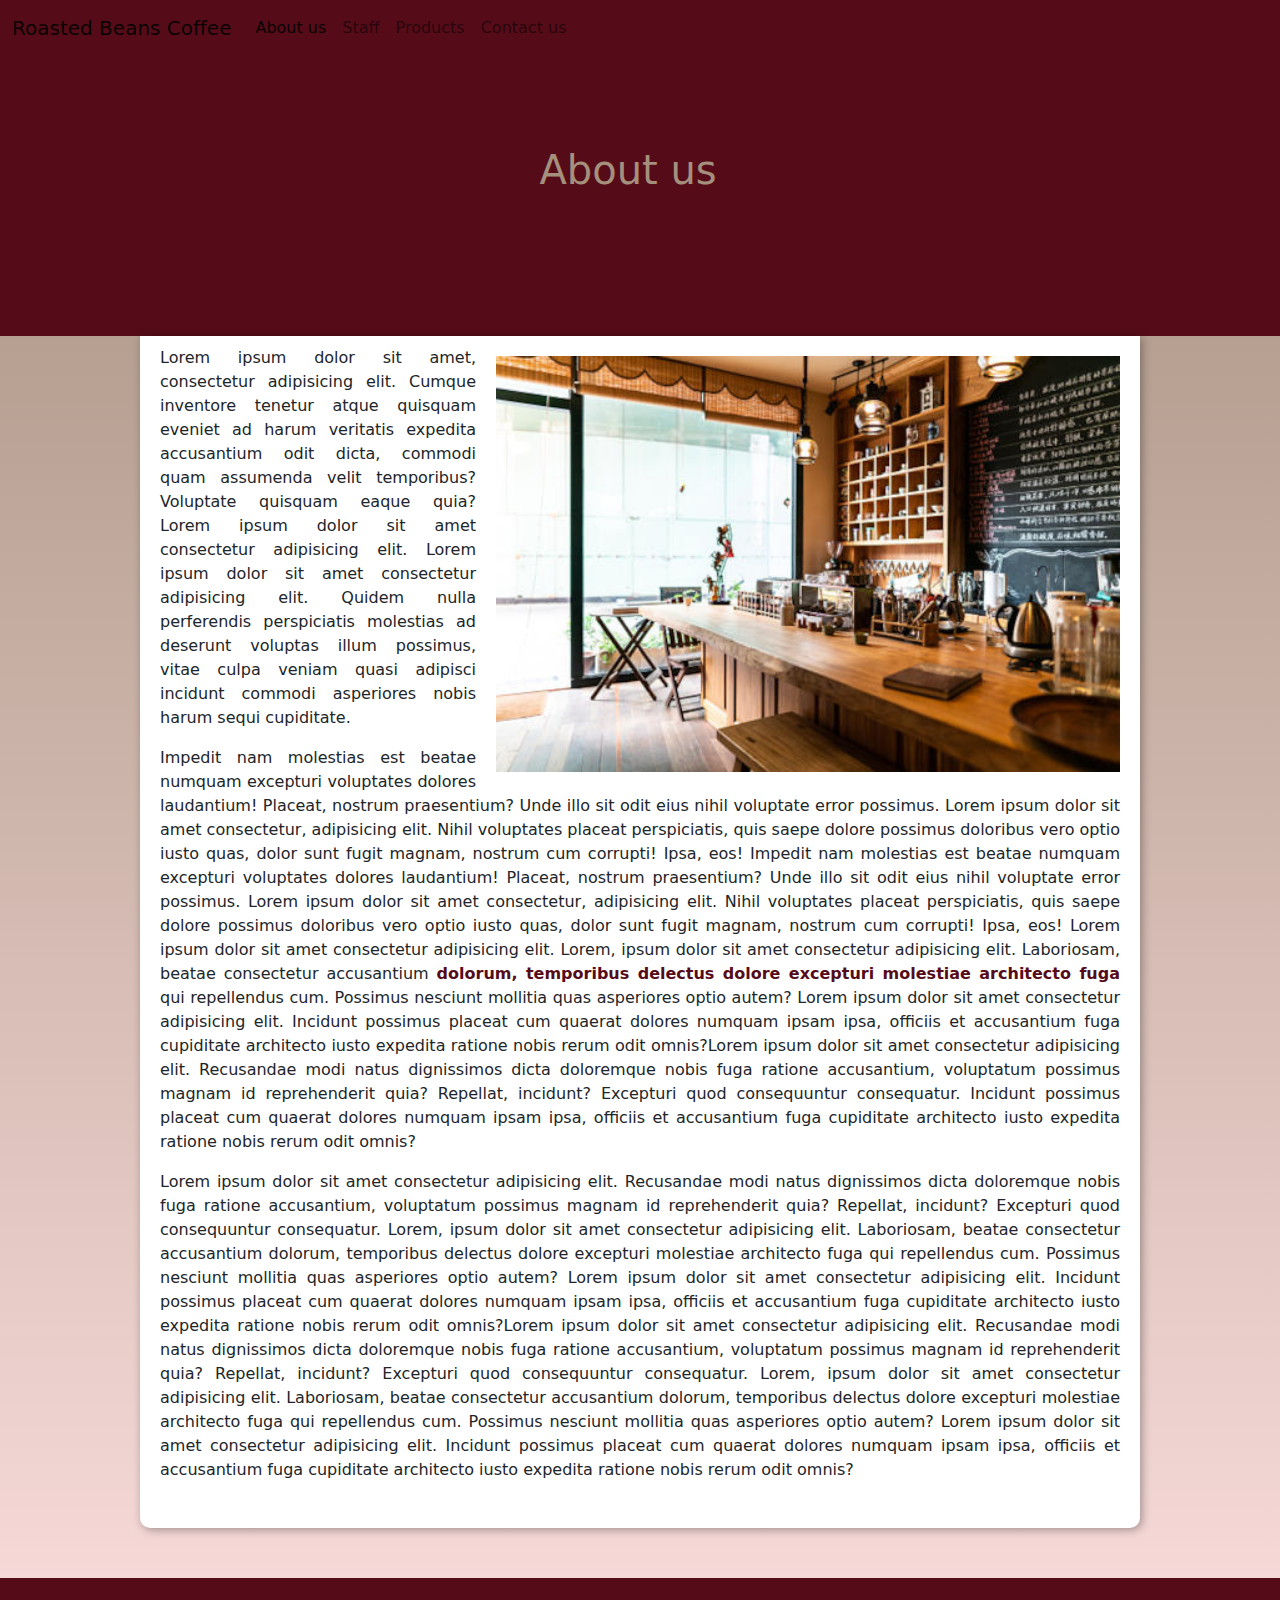
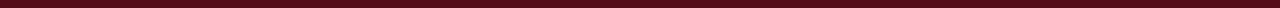
==== aboutus.html @ 16e4f16a "update 25/07" ====
<!DOCTYPE html>
<html lang="en">
<head>
    <meta charset="UTF-8">
    <meta http-equiv="X-UA-Compatible" content="IE=edge">
    <meta name="viewport" content="width=device-width, initial-scale=1.0">

    <link rel="stylesheet" href="style.css">
    <link rel="stylesheet" href="bootstrap-5.2.0-beta1-dist/css/bootstrap.css">

    <title>Document</title>
</head>
<body>
    <header>
        <div><nav class="navbar navbar-expand-sm navbar">
            <div class="container-fluid" id="navColor">
              <a class="navbar-brand" href="index.html">Roasted Beans Coffee</a>
              <button class="navbar-toggler" type="button" data-bs-toggle="collapse" data-bs-target="#navbarNavDropdown" aria-controls="navbarNavDropdown" aria-expanded="false" aria-label="Toggle navigation">
                <span class="navbar-toggler-icon"></span>
              </button>
              <div class="collapse navbar-collapse" id="navbarNavDropdown">
                <ul class="navbar-nav">
                  <li class="nav-item">
                    <a class="nav-link active" aria-current="page" href="aboutus.html">About us</a>
                  </li>
                  <li class="nav-item">
                    <a class="nav-link" href="staff.html">Staff</a>
                  </li>
                  <li class="nav-item">
                    <a class="nav-link" href="product.html">Products</a>
                  </li>
                  <li class="nav-item dropdown">
                    <a class="nav-link" href="product.html">Contact us</a>
                  </li>
                </ul>
              </div>
            </div>
          </nav></div>
          <div class="row col-sm-12 titulo"><h1>About us</h1></div>
    </header>
    <main>
        <img src="imagens/inside-coffee-shop-500.jpg" alt="Image from inside the coffee shop">
        <p>Lorem ipsum dolor sit amet, consectetur adipisicing elit. Cumque inventore tenetur atque quisquam eveniet ad harum veritatis expedita accusantium odit dicta, commodi quam assumenda velit temporibus? Voluptate quisquam eaque quia? Lorem ipsum dolor sit amet consectetur adipisicing elit. Lorem ipsum dolor sit amet consectetur adipisicing elit. Quidem nulla perferendis perspiciatis molestias ad deserunt voluptas illum possimus, vitae culpa veniam quasi adipisci incidunt commodi asperiores nobis harum sequi cupiditate.</p>
        <p>Impedit nam molestias est beatae numquam excepturi voluptates dolores laudantium! Placeat, nostrum praesentium? Unde illo sit odit eius nihil voluptate error possimus. Lorem ipsum dolor sit amet consectetur, adipisicing elit. Nihil voluptates placeat perspiciatis, quis saepe dolore possimus doloribus vero optio iusto quas, dolor sunt fugit magnam, nostrum cum corrupti! Ipsa, eos! Impedit nam molestias est beatae numquam excepturi voluptates dolores laudantium! Placeat, nostrum praesentium? Unde illo sit odit eius nihil voluptate error possimus. Lorem ipsum dolor sit amet consectetur, adipisicing elit. Nihil voluptates placeat perspiciatis, quis saepe dolore possimus doloribus vero optio iusto quas, dolor sunt fugit magnam, nostrum cum corrupti! Ipsa, eos! Lorem ipsum dolor sit amet consectetur adipisicing elit. Lorem, ipsum dolor sit amet consectetur adipisicing elit. Laboriosam, beatae consectetur accusantium <strong>dolorum, temporibus delectus dolore excepturi molestiae architecto fuga</strong> qui repellendus cum. Possimus nesciunt mollitia quas asperiores optio autem? Lorem ipsum dolor sit amet consectetur adipisicing elit. Incidunt possimus placeat cum quaerat dolores numquam ipsam ipsa, officiis et accusantium fuga cupiditate architecto iusto expedita ratione nobis rerum odit omnis?Lorem ipsum dolor sit amet consectetur adipisicing elit. Recusandae modi natus dignissimos dicta doloremque nobis fuga ratione accusantium, voluptatum possimus magnam id reprehenderit quia? Repellat, incidunt? Excepturi quod consequuntur consequatur. Incidunt possimus placeat cum quaerat dolores numquam ipsam ipsa, officiis et accusantium fuga cupiditate architecto iusto expedita ratione nobis rerum odit omnis?</p>
        <p>Lorem ipsum dolor sit amet consectetur adipisicing elit. Recusandae modi natus dignissimos dicta doloremque nobis fuga ratione accusantium, voluptatum possimus magnam id reprehenderit quia? Repellat, incidunt? Excepturi quod consequuntur consequatur. Lorem, ipsum dolor sit amet consectetur adipisicing elit. Laboriosam, beatae consectetur accusantium dolorum, temporibus delectus dolore excepturi molestiae architecto fuga qui repellendus cum. Possimus nesciunt mollitia quas asperiores optio autem? Lorem ipsum dolor sit amet consectetur adipisicing elit. Incidunt possimus placeat cum quaerat dolores numquam ipsam ipsa, officiis et accusantium fuga cupiditate architecto iusto expedita ratione nobis rerum odit omnis?Lorem ipsum dolor sit amet consectetur adipisicing elit. Recusandae modi natus dignissimos dicta doloremque nobis fuga ratione accusantium, voluptatum possimus magnam id reprehenderit quia? Repellat, incidunt? Excepturi quod consequuntur consequatur. Lorem, ipsum dolor sit amet consectetur adipisicing elit. Laboriosam, beatae consectetur accusantium dolorum, temporibus delectus dolore excepturi molestiae architecto fuga qui repellendus cum. Possimus nesciunt mollitia quas asperiores optio autem? Lorem ipsum dolor sit amet consectetur adipisicing elit. Incidunt possimus placeat cum quaerat dolores numquam ipsam ipsa, officiis et accusantium fuga cupiditate architecto iusto expedita ratione nobis rerum odit omnis?</p>
    </main>
    <footer>
        <p></p>
    </footer>

    <script src="bootstrap-5.2.0-beta1-dist/js/bootstrap.bundle.min.js"></script>
</body>
</html>
---- style.css ----
@charset "utf-8";

@font-face {
    font-family: demo;
    src: url(fonts/CoffeesDemoRegular.ttf);

}

@font-face {
    font-family: sunday;
    src: url(fonts/Sunday\ Coffee\ Font\ -\ Free\ Trial.otf) format(opentype), url(fonts/Sunday\ Coffee\ Font\ -\ Free\ Trial.ttf) format(truetype);

}
        
@font-face {
    font-family: latte;
    src: url(fonts/Coffee\ Latte.ttf);

}

:root {

    /* Colour Palette: */
    --color0: #f7dad9;
    --color1: #a5907e;
    --color2: #786452;
    --color3: #443730;
    --color4: #550c18;
    --shadow: #00000056;

    /* Fonts */
    --font0: Verdana, Geneva, Tahoma, sans-serif;   /* serif font */
    --font1: 'sunday';                              /* sans-serif font */
    --font2: 'demo';                                /* cursive title */
    --font3: 'latte';                               /* simple title */

}

* {
    padding: 0px;
    margin: 0px;

}

body {
    width: 100%;
    height: 100%;
    background-image: linear-gradient(to bottom, var(--color1), var(--color0));
    background-size: 100%;

}

header {
    background-color: var(--color4);
    color: var(--color1);

}

main {
    background-color: white;
    box-shadow: 2px 2px 10px var(--shadow);
    text-align: justify;
    max-width: 1000px;
    margin: 0px auto 50px auto;
    border-radius: 0px 0px 10px 10px;
    padding: 10px 20px 30px 20px;

}

footer {
    width: 100%;
    height: 30px;
    background-color: var(--color4);
    color: var(--color1);

}

@media only screen and (max-width: 800px) {
    img {
        width: 100%;

    }
    
  }

img {
    min-width: 65%;
    margin: 10px 0px 10px 20px;
    float: right;

}

strong {
    color: var(--color4);

}

.titulo {
    width: 100%;
    height: 280px;
    padding-top: 90px;
    text-align: center;

}

#navColor {
    background-color: var(--color4);
    color: var(--color1);

}

.formatMap {
    margin: 0px;
    padding: 0px;
    width: 100%;
    height: 600px;

}
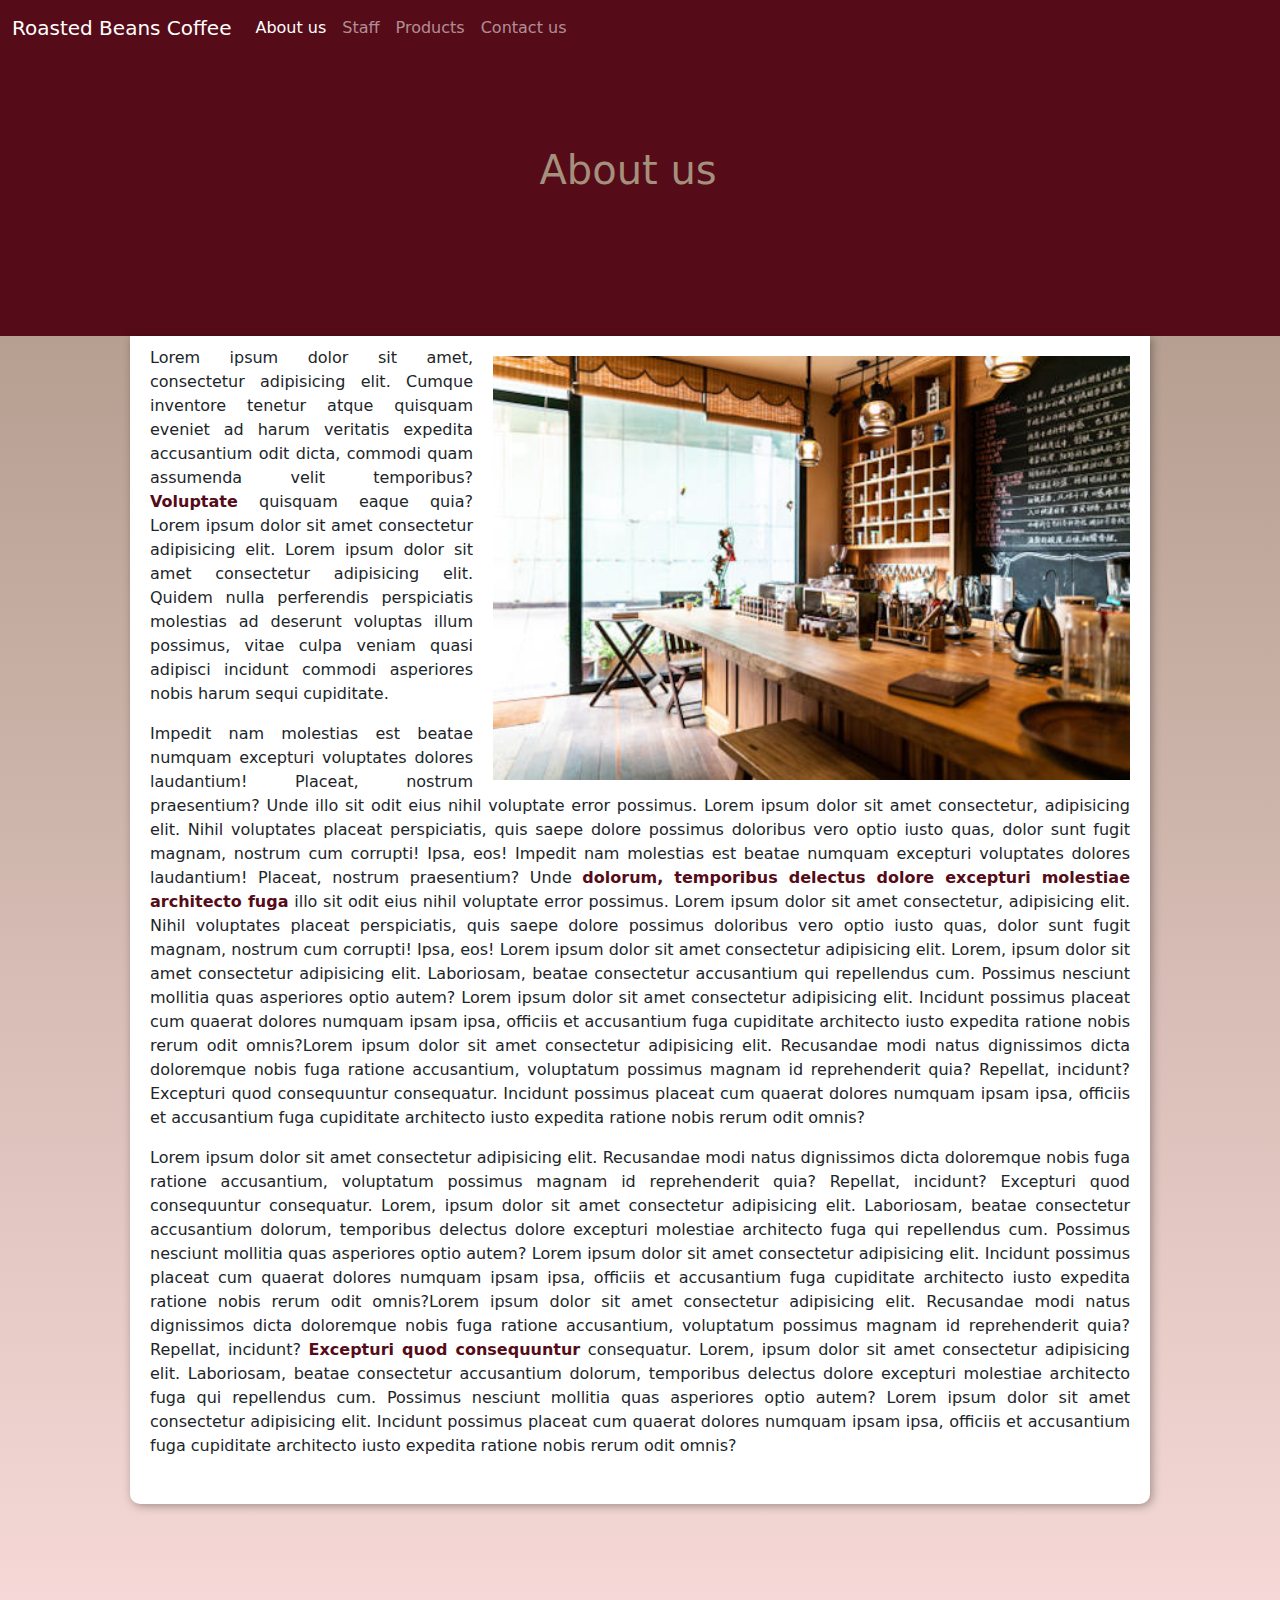
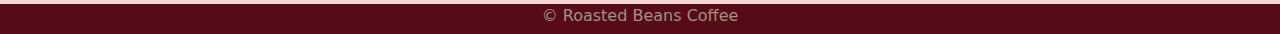
==== commit 9c54476f: "homepage" ====
--- a/aboutus.html
+++ b/aboutus.html
@@ -12,7 +12,7 @@
 </head>
 <body>
     <header>
-        <div><nav class="navbar navbar-expand-sm navbar">
+        <div><nav class="navbar navbar-expand-sm navbar-dark">
             <div class="container-fluid" id="navColor">
               <a class="navbar-brand" href="index.html">Roasted Beans Coffee</a>
               <button class="navbar-toggler" type="button" data-bs-toggle="collapse" data-bs-target="#navbarNavDropdown" aria-controls="navbarNavDropdown" aria-expanded="false" aria-label="Toggle navigation">
@@ -39,13 +39,13 @@
           <div class="row col-sm-12 titulo"><h1>About us</h1></div>
     </header>
     <main>
-        <img src="imagens/inside-coffee-shop-500.jpg" alt="Image from inside the coffee shop">
-        <p>Lorem ipsum dolor sit amet, consectetur adipisicing elit. Cumque inventore tenetur atque quisquam eveniet ad harum veritatis expedita accusantium odit dicta, commodi quam assumenda velit temporibus? Voluptate quisquam eaque quia? Lorem ipsum dolor sit amet consectetur adipisicing elit. Lorem ipsum dolor sit amet consectetur adipisicing elit. Quidem nulla perferendis perspiciatis molestias ad deserunt voluptas illum possimus, vitae culpa veniam quasi adipisci incidunt commodi asperiores nobis harum sequi cupiditate.</p>
-        <p>Impedit nam molestias est beatae numquam excepturi voluptates dolores laudantium! Placeat, nostrum praesentium? Unde illo sit odit eius nihil voluptate error possimus. Lorem ipsum dolor sit amet consectetur, adipisicing elit. Nihil voluptates placeat perspiciatis, quis saepe dolore possimus doloribus vero optio iusto quas, dolor sunt fugit magnam, nostrum cum corrupti! Ipsa, eos! Impedit nam molestias est beatae numquam excepturi voluptates dolores laudantium! Placeat, nostrum praesentium? Unde illo sit odit eius nihil voluptate error possimus. Lorem ipsum dolor sit amet consectetur, adipisicing elit. Nihil voluptates placeat perspiciatis, quis saepe dolore possimus doloribus vero optio iusto quas, dolor sunt fugit magnam, nostrum cum corrupti! Ipsa, eos! Lorem ipsum dolor sit amet consectetur adipisicing elit. Lorem, ipsum dolor sit amet consectetur adipisicing elit. Laboriosam, beatae consectetur accusantium <strong>dolorum, temporibus delectus dolore excepturi molestiae architecto fuga</strong> qui repellendus cum. Possimus nesciunt mollitia quas asperiores optio autem? Lorem ipsum dolor sit amet consectetur adipisicing elit. Incidunt possimus placeat cum quaerat dolores numquam ipsam ipsa, officiis et accusantium fuga cupiditate architecto iusto expedita ratione nobis rerum odit omnis?Lorem ipsum dolor sit amet consectetur adipisicing elit. Recusandae modi natus dignissimos dicta doloremque nobis fuga ratione accusantium, voluptatum possimus magnam id reprehenderit quia? Repellat, incidunt? Excepturi quod consequuntur consequatur. Incidunt possimus placeat cum quaerat dolores numquam ipsam ipsa, officiis et accusantium fuga cupiditate architecto iusto expedita ratione nobis rerum odit omnis?</p>
-        <p>Lorem ipsum dolor sit amet consectetur adipisicing elit. Recusandae modi natus dignissimos dicta doloremque nobis fuga ratione accusantium, voluptatum possimus magnam id reprehenderit quia? Repellat, incidunt? Excepturi quod consequuntur consequatur. Lorem, ipsum dolor sit amet consectetur adipisicing elit. Laboriosam, beatae consectetur accusantium dolorum, temporibus delectus dolore excepturi molestiae architecto fuga qui repellendus cum. Possimus nesciunt mollitia quas asperiores optio autem? Lorem ipsum dolor sit amet consectetur adipisicing elit. Incidunt possimus placeat cum quaerat dolores numquam ipsam ipsa, officiis et accusantium fuga cupiditate architecto iusto expedita ratione nobis rerum odit omnis?Lorem ipsum dolor sit amet consectetur adipisicing elit. Recusandae modi natus dignissimos dicta doloremque nobis fuga ratione accusantium, voluptatum possimus magnam id reprehenderit quia? Repellat, incidunt? Excepturi quod consequuntur consequatur. Lorem, ipsum dolor sit amet consectetur adipisicing elit. Laboriosam, beatae consectetur accusantium dolorum, temporibus delectus dolore excepturi molestiae architecto fuga qui repellendus cum. Possimus nesciunt mollitia quas asperiores optio autem? Lorem ipsum dolor sit amet consectetur adipisicing elit. Incidunt possimus placeat cum quaerat dolores numquam ipsam ipsa, officiis et accusantium fuga cupiditate architecto iusto expedita ratione nobis rerum odit omnis?</p>
+        <img class="imgAboutUs" src="imagens/inside-coffee-shop-500.jpg" alt="Image from inside the coffee shop">
+        <p>Lorem ipsum dolor sit amet, consectetur adipisicing elit. Cumque inventore tenetur atque quisquam eveniet ad harum veritatis expedita accusantium odit dicta, commodi quam assumenda velit temporibus? <strong>Voluptate</strong> quisquam eaque quia? Lorem ipsum dolor sit amet consectetur adipisicing elit. Lorem ipsum dolor sit amet consectetur adipisicing elit. Quidem nulla perferendis perspiciatis molestias ad deserunt voluptas illum possimus, vitae culpa veniam quasi adipisci incidunt commodi asperiores nobis harum sequi cupiditate.</p>
+        <p>Impedit nam molestias est beatae numquam excepturi voluptates dolores laudantium! Placeat, nostrum praesentium? Unde illo sit odit eius nihil voluptate error possimus. Lorem ipsum dolor sit amet consectetur, adipisicing elit. Nihil voluptates placeat perspiciatis, quis saepe dolore possimus doloribus vero optio iusto quas, dolor sunt fugit magnam, nostrum cum corrupti! Ipsa, eos! Impedit nam molestias est beatae numquam excepturi voluptates dolores laudantium! Placeat, nostrum praesentium? Unde <strong>dolorum, temporibus delectus dolore excepturi molestiae architecto fuga</strong> illo sit odit eius nihil voluptate error possimus. Lorem ipsum dolor sit amet consectetur, adipisicing elit. Nihil voluptates placeat perspiciatis, quis saepe dolore possimus doloribus vero optio iusto quas, dolor sunt fugit magnam, nostrum cum corrupti! Ipsa, eos! Lorem ipsum dolor sit amet consectetur adipisicing elit. Lorem, ipsum dolor sit amet consectetur adipisicing elit. Laboriosam, beatae consectetur accusantium qui repellendus cum. Possimus nesciunt mollitia quas asperiores optio autem? Lorem ipsum dolor sit amet consectetur adipisicing elit. Incidunt possimus placeat cum quaerat dolores numquam ipsam ipsa, officiis et accusantium fuga cupiditate architecto iusto expedita ratione nobis rerum odit omnis?Lorem ipsum dolor sit amet consectetur adipisicing elit. Recusandae modi natus dignissimos dicta doloremque nobis fuga ratione accusantium, voluptatum possimus magnam id reprehenderit quia? Repellat, incidunt? Excepturi quod consequuntur consequatur. Incidunt possimus placeat cum quaerat dolores numquam ipsam ipsa, officiis et accusantium fuga cupiditate architecto iusto expedita ratione nobis rerum odit omnis?</p>
+        <p>Lorem ipsum dolor sit amet consectetur adipisicing elit. Recusandae modi natus dignissimos dicta doloremque nobis fuga ratione accusantium, voluptatum possimus magnam id reprehenderit quia? Repellat, incidunt? Excepturi quod consequuntur consequatur. Lorem, ipsum dolor sit amet consectetur adipisicing elit. Laboriosam, beatae consectetur accusantium dolorum, temporibus delectus dolore excepturi molestiae architecto fuga qui repellendus cum. Possimus nesciunt mollitia quas asperiores optio autem? Lorem ipsum dolor sit amet consectetur adipisicing elit. Incidunt possimus placeat cum quaerat dolores numquam ipsam ipsa, officiis et accusantium fuga cupiditate architecto iusto expedita ratione nobis rerum odit omnis?Lorem ipsum dolor sit amet consectetur adipisicing elit. Recusandae modi natus dignissimos dicta doloremque nobis fuga ratione accusantium, voluptatum possimus magnam id reprehenderit quia? Repellat, incidunt? <strong>Excepturi quod consequuntur</strong> consequatur. Lorem, ipsum dolor sit amet consectetur adipisicing elit. Laboriosam, beatae consectetur accusantium dolorum, temporibus delectus dolore excepturi molestiae architecto fuga qui repellendus cum. Possimus nesciunt mollitia quas asperiores optio autem? Lorem ipsum dolor sit amet consectetur adipisicing elit. Incidunt possimus placeat cum quaerat dolores numquam ipsam ipsa, officiis et accusantium fuga cupiditate architecto iusto expedita ratione nobis rerum odit omnis?</p>
     </main>
     <footer>
-        <p></p>
+      <p>&copy; <a href="index.html" class="formatLink">Roasted Beans Coffee</a></p>
     </footer>
 
     <script src="bootstrap-5.2.0-beta1-dist/js/bootstrap.bundle.min.js"></script>
--- a/style.css
+++ b/style.css
@@ -18,6 +18,7 @@
 
 }
 
+/*General*/
 :root {
 
     /* Colour Palette: */
@@ -42,6 +43,31 @@
 
 }
 
+.formatLink {
+    text-decoration: none;
+    color: var(--color1);
+
+}
+
+.formatLink:hover {
+    color: var(--color1);
+    text-decoration: underline;
+}
+
+.titulo {
+    width: 100%;
+    height: 280px;
+    padding-top: 90px;
+    text-align: center;
+
+}
+
+#navColor {
+    background-color: var(--color4);
+    color: var(--color1);
+
+}
+
 body {
     width: 100%;
     height: 100%;
@@ -52,6 +78,11 @@
 
 header {
     background-color: var(--color4);
+    color: var(--color1);
+
+}
+
+nav {
     color: var(--color1);
 
 }
@@ -60,10 +91,11 @@
     background-color: white;
     box-shadow: 2px 2px 10px var(--shadow);
     text-align: justify;
-    max-width: 1000px;
-    margin: 0px auto 50px auto;
+    max-width: 1020px;
+    margin: 0px auto 100px auto;
     border-radius: 0px 0px 10px 10px;
     padding: 10px 20px 30px 20px;
+    clear: both;
 
 }
 
@@ -72,47 +104,112 @@
     height: 30px;
     background-color: var(--color4);
     color: var(--color1);
+    text-align: center;
+
+}
+
+strong {
+    color: var(--color4);
 
 }
 
 @media only screen and (max-width: 800px) {
-    img {
-        width: 100%;
-
-    }
-    
+    img {width: 100%;}   
   }
 
-img {
+/*Home page*/
+.imgTitle {
+    background: var(--color4) url(imagens/coffee-beans-heart-1200.jpg) no-repeat center center;
+    background-size: cover;
+    height: 875px;
+
+}
+
+.newsPanel{
+    margin: 50px auto 60px auto;
+    width: 80%;
+    background-color: #a5907e2d;
+    border: 2px solid var(--color4);
+    text-align: center;
+    padding-bottom: 40px;
+
+}
+
+#newsTitle {
+    padding: 10px 30px;
+    text-align: left;
+    color: var(--color4);
+
+}
+
+.square{
+    margin: 2% 1%;
+    width: 300px;
+    height: 300px;
+    padding: 10px;
+    background-color: white;
+    border: 2px solid var(--color4);
+    display: inline-block;
+
+}
+
+.newsTitle {
+    color: var(--color4);
+    background-color: #a5907e46;
+    box-shadow: 1px 1px 5px var(--shadow);
+
+}
+
+.newsText {
+    text-align: justify;
+
+}
+
+.formatMapPanel {
+    margin: 30px 0px;
+    padding: 0px;
+    width: 600px;
+    height: 600px;
+    border: 1px solid black;
+    display: inline-block;
+
+}
+
+.mapText {
+    width: 360px;
+    text-align: justify;
+    display: inline-block;
+
+}
+
+iframe {
+    width: 100%;
+    height: 100%;
+
+}
+
+@media only screen and (max-width: 1021px) {
+    .formatMapPanel {width: 100%;}
+    .mapText {width: 100%;}
+}
+
+@media only screen and (min-width: 1020px) {
+    .mapText {padding-left: 10px;}
+}
+
+@media only screen and (max-width: 600px) {
+    .formatMapPanel {height: 400px;} 
+}
+
+@media only screen and (max-height: 850px) {
+    .imgTitle {height: 100%;}
+}
+
+/*About us page*/
+.imgAboutUs {
     min-width: 65%;
     margin: 10px 0px 10px 20px;
     float: right;
 
 }
 
-strong {
-    color: var(--color4);
-
-}
-
-.titulo {
-    width: 100%;
-    height: 280px;
-    padding-top: 90px;
-    text-align: center;
-
-}
-
-#navColor {
-    background-color: var(--color4);
-    color: var(--color1);
-
-}
-
-.formatMap {
-    margin: 0px;
-    padding: 0px;
-    width: 100%;
-    height: 600px;
-
-}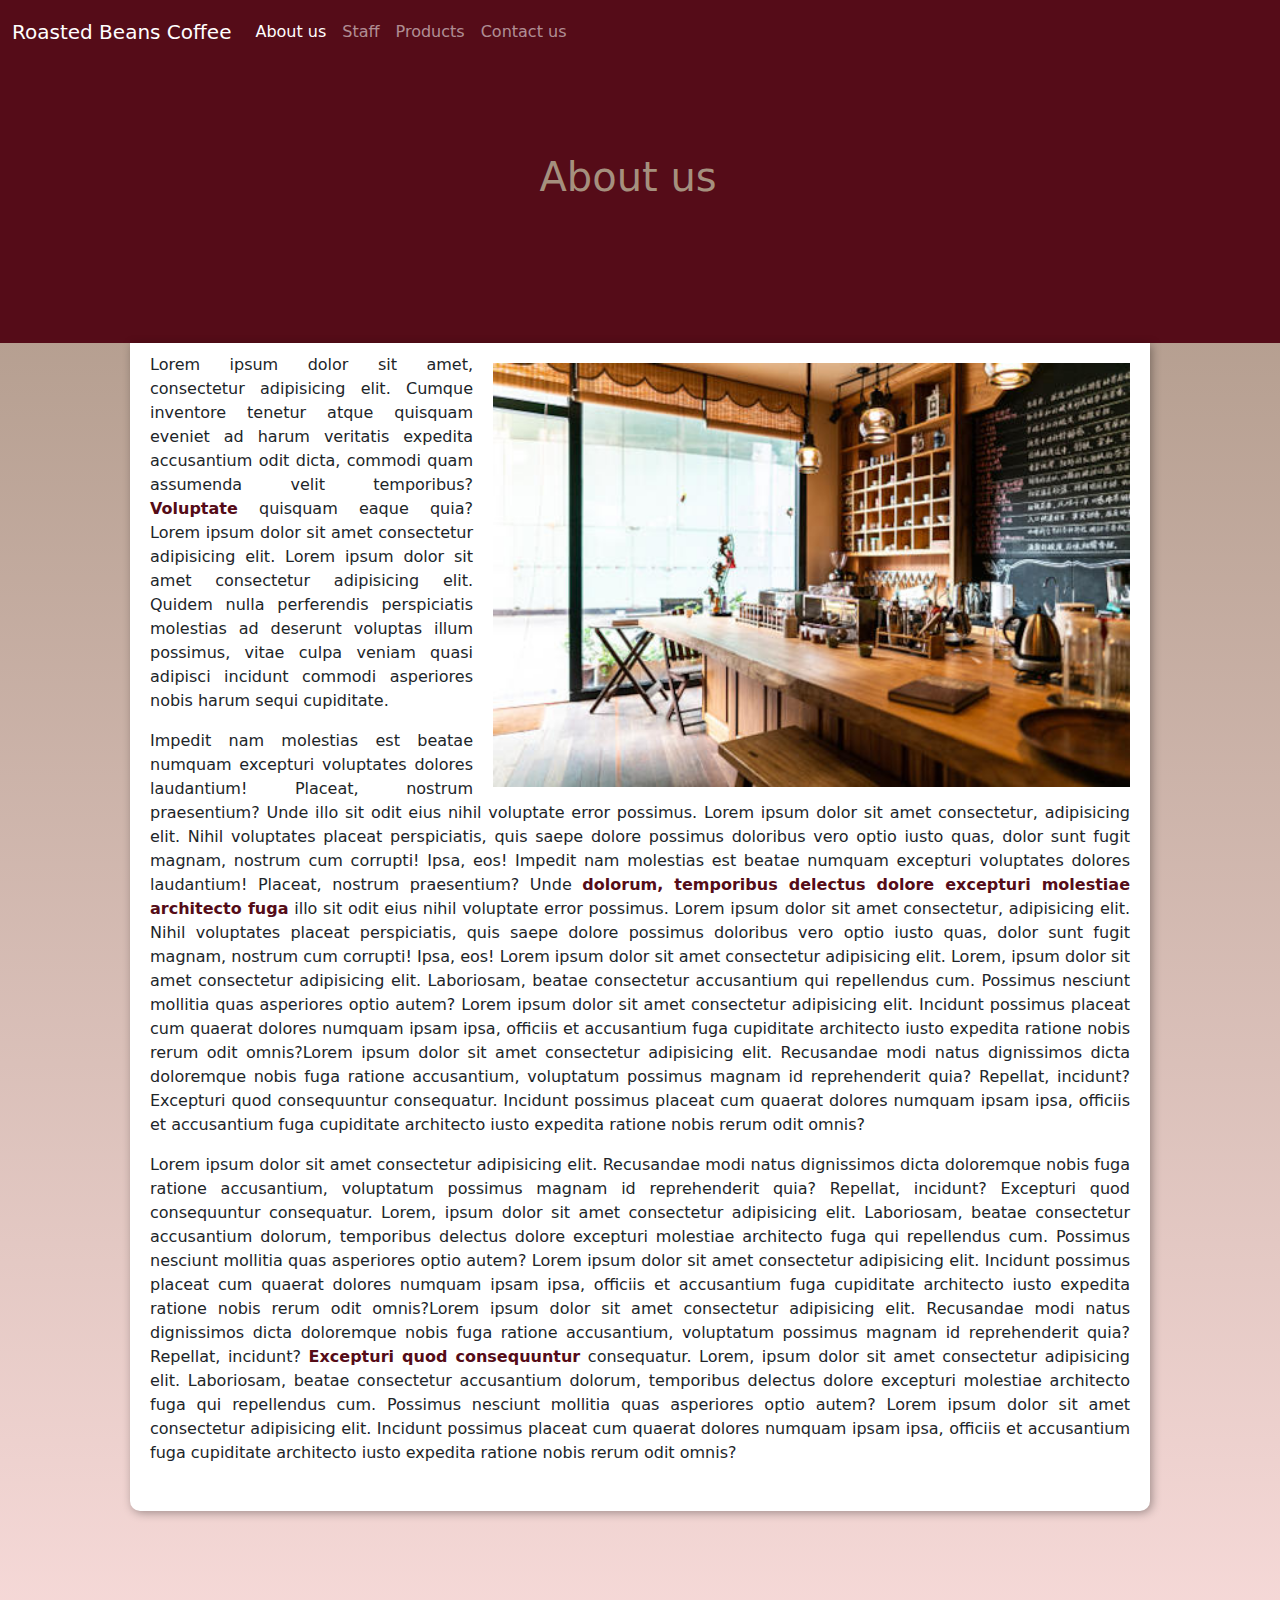
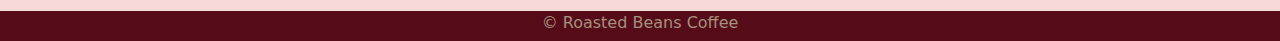
==== commit 669933e8: "home page image and nav" ====
--- a/aboutus.html
+++ b/aboutus.html
@@ -30,13 +30,13 @@
                     <a class="nav-link" href="product.html">Products</a>
                   </li>
                   <li class="nav-item dropdown">
-                    <a class="nav-link" href="product.html">Contact us</a>
+                    <a class="nav-link" href="contactus.html">Contact us</a>
                   </li>
                 </ul>
               </div>
             </div>
           </nav></div>
-          <div class="row col-sm-12 titulo"><h1>About us</h1></div>
+          <div class="row col-sm-12 title"><h1>About us</h1></div>
     </header>
     <main>
         <img class="imgAboutUs" src="imagens/inside-coffee-shop-500.jpg" alt="Image from inside the coffee shop">
--- a/style.css
+++ b/style.css
@@ -54,7 +54,7 @@
     text-decoration: underline;
 }
 
-.titulo {
+.title {
     width: 100%;
     height: 280px;
     padding-top: 90px;
@@ -84,6 +84,7 @@
 
 nav {
     color: var(--color1);
+    height: 7vh;
 
 }
 
@@ -119,9 +120,18 @@
 
 /*Home page*/
 .imgTitle {
-    background: var(--color4) url(imagens/coffee-beans-heart-1200.jpg) no-repeat center center;
+    background: var(--color4) url(imagens/coffee-hands.jpg) no-repeat center center;
     background-size: cover;
-    height: 875px;
+    height: 93vh;
+
+}
+
+.mainTitle {
+    font-size: 3.5rem;
+    position: relative;
+    top: 90%;
+    padding-left: 15px;
+    color: var(--color2);
 
 }
 
@@ -199,10 +209,14 @@
 
 @media only screen and (max-width: 600px) {
     .formatMapPanel {height: 400px;} 
-}
-
-@media only screen and (max-height: 850px) {
-    .imgTitle {height: 100%;}
+    .mainTitle {text-align: center; 
+                font-size: 3rem;
+                padding: 0px;}
+}
+
+@media only screen and (max-height: 700px) {
+    nav {height: auto;}
+    .imgTitle {height: 91vh;}
 }
 
 /*About us page*/
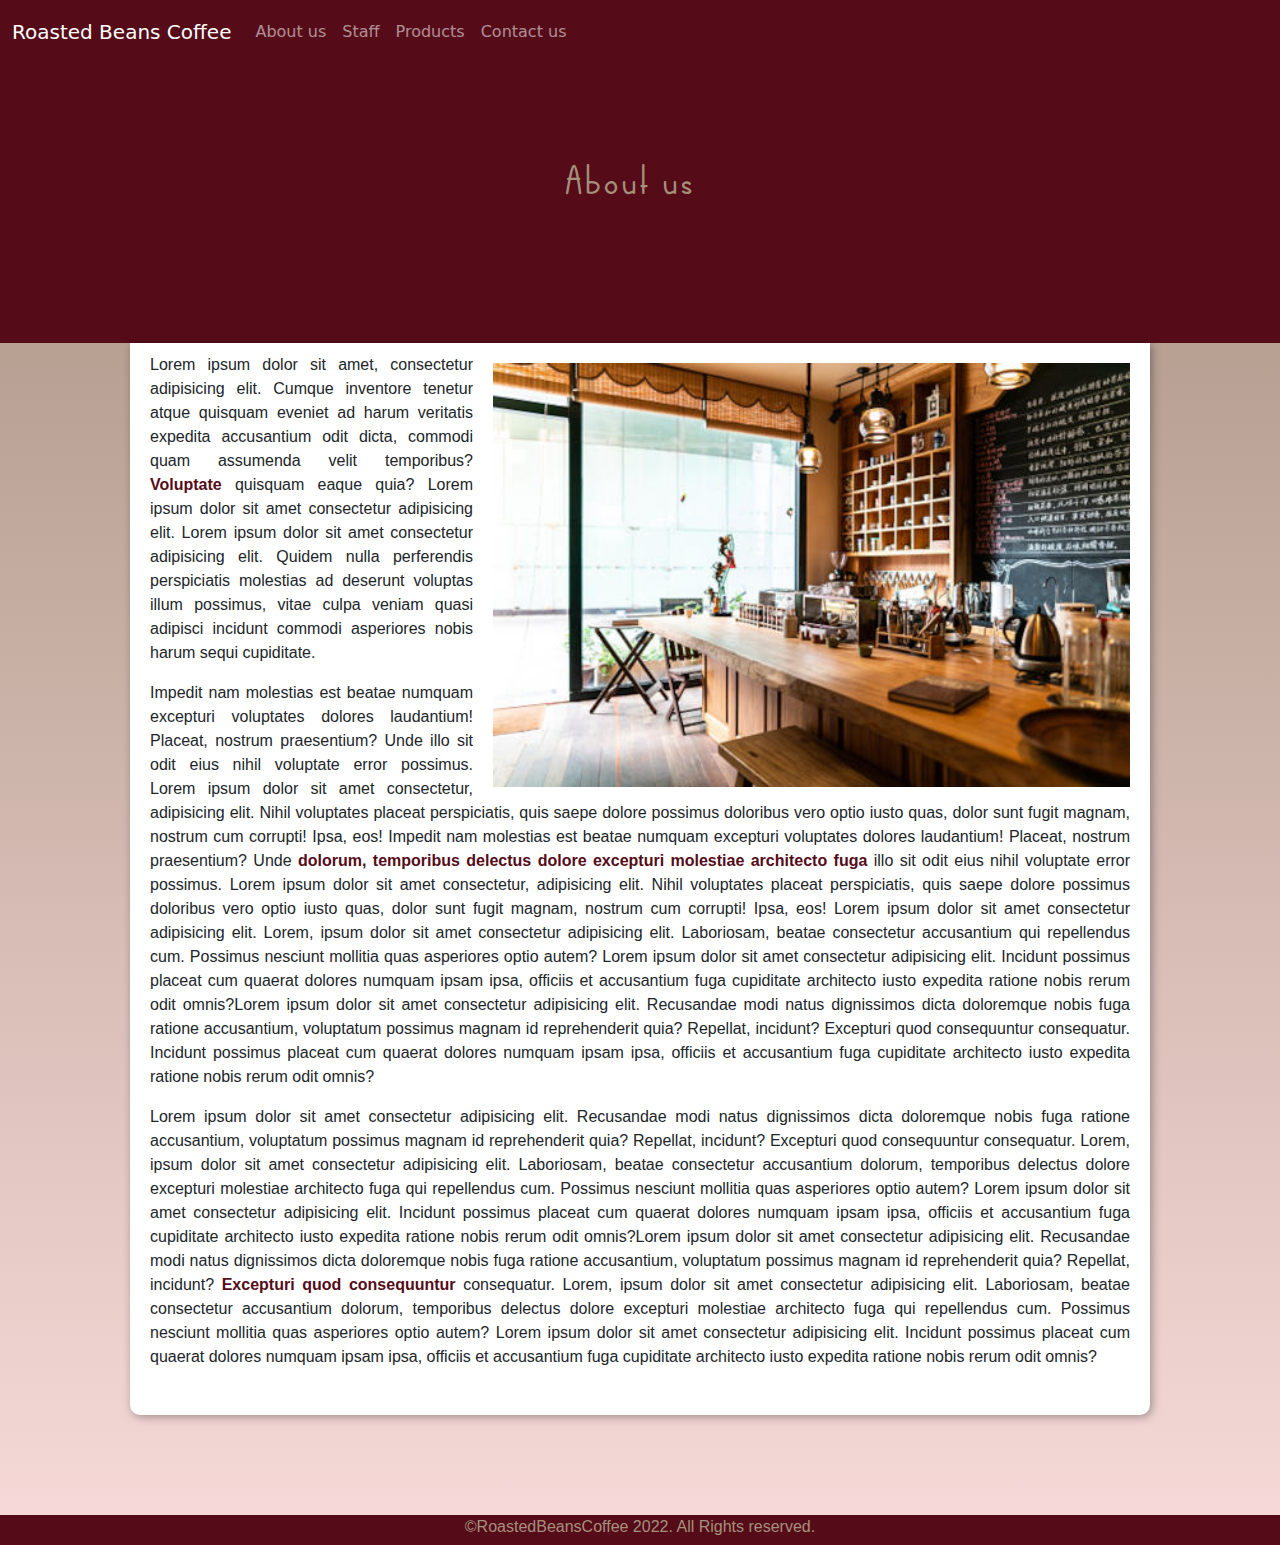
==== commit 4566268d: "finish so far 01/08" ====
--- a/aboutus.html
+++ b/aboutus.html
@@ -8,7 +8,7 @@
     <link rel="stylesheet" href="style.css">
     <link rel="stylesheet" href="bootstrap-5.2.0-beta1-dist/css/bootstrap.css">
 
-    <title>Document</title>
+    <title>About us - Roasted Beans Coffee</title>
 </head>
 <body>
     <header>
@@ -21,7 +21,7 @@
               <div class="collapse navbar-collapse" id="navbarNavDropdown">
                 <ul class="navbar-nav">
                   <li class="nav-item">
-                    <a class="nav-link active" aria-current="page" href="aboutus.html">About us</a>
+                    <a class="nav-link" href="aboutus.html">About us</a>
                   </li>
                   <li class="nav-item">
                     <a class="nav-link" href="staff.html">Staff</a>
@@ -29,7 +29,7 @@
                   <li class="nav-item">
                     <a class="nav-link" href="product.html">Products</a>
                   </li>
-                  <li class="nav-item dropdown">
+                  <li class="nav-item">
                     <a class="nav-link" href="contactus.html">Contact us</a>
                   </li>
                 </ul>
@@ -38,14 +38,16 @@
           </nav></div>
           <div class="row col-sm-12 title"><h1>About us</h1></div>
     </header>
+
     <main>
-        <img class="imgAboutUs" src="imagens/inside-coffee-shop-500.jpg" alt="Image from inside the coffee shop">
+        <img class="imgAboutUs img" src="imagens/inside-coffee-shop-500.jpg" alt="Image from inside the coffee shop">
         <p>Lorem ipsum dolor sit amet, consectetur adipisicing elit. Cumque inventore tenetur atque quisquam eveniet ad harum veritatis expedita accusantium odit dicta, commodi quam assumenda velit temporibus? <strong>Voluptate</strong> quisquam eaque quia? Lorem ipsum dolor sit amet consectetur adipisicing elit. Lorem ipsum dolor sit amet consectetur adipisicing elit. Quidem nulla perferendis perspiciatis molestias ad deserunt voluptas illum possimus, vitae culpa veniam quasi adipisci incidunt commodi asperiores nobis harum sequi cupiditate.</p>
         <p>Impedit nam molestias est beatae numquam excepturi voluptates dolores laudantium! Placeat, nostrum praesentium? Unde illo sit odit eius nihil voluptate error possimus. Lorem ipsum dolor sit amet consectetur, adipisicing elit. Nihil voluptates placeat perspiciatis, quis saepe dolore possimus doloribus vero optio iusto quas, dolor sunt fugit magnam, nostrum cum corrupti! Ipsa, eos! Impedit nam molestias est beatae numquam excepturi voluptates dolores laudantium! Placeat, nostrum praesentium? Unde <strong>dolorum, temporibus delectus dolore excepturi molestiae architecto fuga</strong> illo sit odit eius nihil voluptate error possimus. Lorem ipsum dolor sit amet consectetur, adipisicing elit. Nihil voluptates placeat perspiciatis, quis saepe dolore possimus doloribus vero optio iusto quas, dolor sunt fugit magnam, nostrum cum corrupti! Ipsa, eos! Lorem ipsum dolor sit amet consectetur adipisicing elit. Lorem, ipsum dolor sit amet consectetur adipisicing elit. Laboriosam, beatae consectetur accusantium qui repellendus cum. Possimus nesciunt mollitia quas asperiores optio autem? Lorem ipsum dolor sit amet consectetur adipisicing elit. Incidunt possimus placeat cum quaerat dolores numquam ipsam ipsa, officiis et accusantium fuga cupiditate architecto iusto expedita ratione nobis rerum odit omnis?Lorem ipsum dolor sit amet consectetur adipisicing elit. Recusandae modi natus dignissimos dicta doloremque nobis fuga ratione accusantium, voluptatum possimus magnam id reprehenderit quia? Repellat, incidunt? Excepturi quod consequuntur consequatur. Incidunt possimus placeat cum quaerat dolores numquam ipsam ipsa, officiis et accusantium fuga cupiditate architecto iusto expedita ratione nobis rerum odit omnis?</p>
         <p>Lorem ipsum dolor sit amet consectetur adipisicing elit. Recusandae modi natus dignissimos dicta doloremque nobis fuga ratione accusantium, voluptatum possimus magnam id reprehenderit quia? Repellat, incidunt? Excepturi quod consequuntur consequatur. Lorem, ipsum dolor sit amet consectetur adipisicing elit. Laboriosam, beatae consectetur accusantium dolorum, temporibus delectus dolore excepturi molestiae architecto fuga qui repellendus cum. Possimus nesciunt mollitia quas asperiores optio autem? Lorem ipsum dolor sit amet consectetur adipisicing elit. Incidunt possimus placeat cum quaerat dolores numquam ipsam ipsa, officiis et accusantium fuga cupiditate architecto iusto expedita ratione nobis rerum odit omnis?Lorem ipsum dolor sit amet consectetur adipisicing elit. Recusandae modi natus dignissimos dicta doloremque nobis fuga ratione accusantium, voluptatum possimus magnam id reprehenderit quia? Repellat, incidunt? <strong>Excepturi quod consequuntur</strong> consequatur. Lorem, ipsum dolor sit amet consectetur adipisicing elit. Laboriosam, beatae consectetur accusantium dolorum, temporibus delectus dolore excepturi molestiae architecto fuga qui repellendus cum. Possimus nesciunt mollitia quas asperiores optio autem? Lorem ipsum dolor sit amet consectetur adipisicing elit. Incidunt possimus placeat cum quaerat dolores numquam ipsam ipsa, officiis et accusantium fuga cupiditate architecto iusto expedita ratione nobis rerum odit omnis?</p>
     </main>
-    <footer>
-      <p>&copy; <a href="index.html" class="formatLink">Roasted Beans Coffee</a></p>
+
+    <footer class="footerContact">
+      <p>&copy;<a href="index.html" class="formatLink">RoastedBeansCoffee 2022. All Rights reserved.</a></p>
     </footer>
 
     <script src="bootstrap-5.2.0-beta1-dist/js/bootstrap.bundle.min.js"></script>
--- a/style.css
+++ b/style.css
@@ -52,13 +52,25 @@
 .formatLink:hover {
     color: var(--color1);
     text-decoration: underline;
+
 }
 
 .title {
     width: 100%;
     height: 280px;
-    padding-top: 90px;
+    padding-top: 100px;
     text-align: center;
+    font-family: var(--font3);
+
+}
+
+.block {
+    display: block;
+
+}
+
+.clear {
+    clear: both;
 
 }
 
@@ -114,24 +126,24 @@
 
 }
 
-@media only screen and (max-width: 800px) {
-    img {width: 100%;}   
-  }
+p {
+    font-family: var(--font0);
+}
 
 /*Home page*/
 .imgTitle {
     background: var(--color4) url(imagens/coffee-hands.jpg) no-repeat center center;
     background-size: cover;
-    height: 93vh;
+    height: 100vh;
 
 }
 
 .mainTitle {
-    font-size: 3.5rem;
     position: relative;
-    top: 90%;
+    top: 85vh;
     padding-left: 15px;
     color: var(--color2);
+    font-family: var(--font2);
 
 }
 
@@ -149,6 +161,7 @@
     padding: 10px 30px;
     text-align: left;
     color: var(--color4);
+    font-family: var(--font1);
 
 }
 
@@ -167,12 +180,26 @@
     color: var(--color4);
     background-color: #a5907e46;
     box-shadow: 1px 1px 5px var(--shadow);
+    font-family: var(--font1);
 
 }
 
 .newsText {
     text-align: justify;
-
+    font-family: var(--font1);
+    line-height: 1.8em;
+    padding: 5px 5px 10px 5px;
+    text-indent: 20px;
+
+}
+
+.titleBg {
+    width: 100%;
+    margin: 10px 0px;
+    padding: 5px;
+    background-image: linear-gradient(to right, #a5907e6c, white);
+    color: var(--color4);
+    font-family: var(--font0);
 }
 
 .formatMapPanel {
@@ -187,6 +214,7 @@
 
 .mapText {
     width: 360px;
+    padding-left: 10px;
     text-align: justify;
     display: inline-block;
 
@@ -196,27 +224,6 @@
     width: 100%;
     height: 100%;
 
-}
-
-@media only screen and (max-width: 1021px) {
-    .formatMapPanel {width: 100%;}
-    .mapText {width: 100%;}
-}
-
-@media only screen and (min-width: 1020px) {
-    .mapText {padding-left: 10px;}
-}
-
-@media only screen and (max-width: 600px) {
-    .formatMapPanel {height: 400px;} 
-    .mainTitle {text-align: center; 
-                font-size: 3rem;
-                padding: 0px;}
-}
-
-@media only screen and (max-height: 700px) {
-    nav {height: auto;}
-    .imgTitle {height: 91vh;}
 }
 
 /*About us page*/
@@ -227,3 +234,314 @@
 
 }
 
+/*Contact us*/
+.titleLight {
+    padding-left: 10px;
+    margin-bottom: 5vh;
+    color: var(--color1);
+    font-family: var(--font0);
+
+}
+
+.formatIcon {
+    height: 10%;
+    width: 9%;
+    float: left;
+    text-align: center;
+    margin:0% 1%;
+
+}
+
+.formatEmail {
+    height: 10%;
+    width: 40%;
+    margin: 20px 0px 0px 100px;
+    display: inline-block;
+    text-align: center;
+
+}
+
+.formatContact {
+    display: block;
+    width: 100%;
+    height: 100%;
+    margin: auto;
+    text-align: center;
+    
+}
+
+.contactPanel {
+    display: block;
+    margin: auto;
+}
+
+.link {
+    font-weight: bold;
+    text-decoration: none;
+    color: var(--color4);
+
+}
+
+.linkEmail {
+    border: 2px solid var(--color4);
+    border-radius: 10px;
+    font-weight: normal;
+    font-family: var(--font0);
+    text-decoration: none;
+    color: var(--color4);
+    padding: 5px;
+
+}
+
+.link:hover {
+    color: var(--color4);
+    text-decoration: underline;
+}
+
+.linkEmail:hover {
+    color: white;
+    background-color: var(--color4);
+}
+
+label, .button {
+    margin-top: 20px;
+    
+}
+
+.formatComment {
+    height: 25vh;
+
+}
+
+section.contact {
+    margin: 20px 0px 40px 0px;
+}
+
+/*Procuts page*/
+.productPanel {
+    display: inline-block;
+    padding: 20px 0px;
+    margin: 30px 0px;
+}
+
+.formatImgProduct {
+    width: 100%;
+    height: 100%;
+
+}
+
+.imgProduct {
+    width: 39%;
+    height: 260px;
+    margin-right: 15px;
+    float: left;
+
+}
+
+.textProduct {
+    width: 59%;
+    height: 260px;
+    text-align: justify;
+    padding: 10px;
+    float: left;
+    
+}
+
+@media only screen and (min-width: 1020px) {
+    .mainTitle {font-size: 4em;}
+}
+
+@media only screen and (max-width: 1021px) {
+    .formatMapPanel {
+        width: 100%;
+        display: block;
+        margin: auto;
+    }
+    .mapText {
+        width: 100%;
+        padding: 30px 0px 0px 0px;
+    }
+}
+
+@media only screen and (max-width: 850px) {
+    .formatIcon {
+        min-width: 80px; 
+        width: 23%;
+    }
+    .blockIcon {
+        width: 90%; 
+        margin: auto;
+    }
+    .formatEmail {
+        width: 90%; 
+        padding: 5px; 
+        display: block; 
+        margin: 30px auto 0px auto;
+    }
+    .formatImgProduct {
+        width: 100%;
+        height: 100%;
+    }
+    .imgProduct {
+        width: 70%;
+        height: auto;
+        margin: 15px auto;
+        float: none;
+        display: block;
+    }
+    .textProduct {
+        width: 90%;
+        height: auto;
+        text-align: justify;
+        padding: 10px;
+        float: none;
+        display: block;
+        margin: auto;
+    }
+    .textProduct > h2 {
+        text-align: center;
+        margin-bottom: 20px;
+    }
+}
+
+@media only screen and (max-width: 800px) {
+    .img, p {width: 100%;}     
+    .imgAboutUs {
+        min-width: none;
+        width: 100%;
+    }
+}
+
+@media only screen and (max-width: 600px) {
+    .inline-block {
+        display: inline-block;
+    }
+    .formatMapPanel {
+        height: 400px;
+    } 
+    .mainTitle {
+        text-align: center; 
+        font-size: 2.8em;
+        padding: 0px;
+    }
+    nav {
+        height: auto;
+    }
+    .noPadding{
+        padding: 0px;
+    }
+    .square{
+        width: 300px;
+    }
+    .newsTitle{
+        width: 90%;              
+        margin: auto;
+    }
+    .newsText{
+        width: 100%;
+        margin: 0px;
+        text-align: justify;
+        margin-top: 2px;
+    }
+    .newsPanel{
+        margin: 0px;
+        width: 100%;
+    }
+    .formatMapPanel{
+        width: 100%;
+        height: 400px;
+    }
+    .mapText{
+        width: 90%;
+        padding-left: 0px;
+        display: block;
+        margin: auto;
+    }
+    .sectionmap{
+        padding: 10px;
+    }
+    .mainTitle{
+        font-size: xx-large;
+    }
+    .imgProduct {
+        width: 90%;
+    }    
+}
+
+@media only screen and (max-height: 700px) {
+    .imgTitle {height: 91vh;}
+    nav {height: auto;}
+}
+
+@media only screen and (max-width: 450px) {
+    .Padding10 {
+        padding-top: 10px;
+    }
+    .square {
+        width: 280px;
+    }
+    .newsTitle {
+        width: 90%;
+        margin: auto;
+    }
+    .newsText {
+        width: 100%;
+        margin: 0px;
+        text-align: justify;
+        margin-top: 2px;
+        line-height: 1.5em;
+        padding-top: 10px;
+    }
+    .newsPanel {
+        margin: 0px;
+        width: 100%;
+    }
+    .formatMapPanel {
+        width: 100%;
+        height: 400px;
+    }
+    .mapText {
+        width: 90%;
+        padding-left: 0px;
+        display: block;
+        margin: auto;
+    }
+    .sectionmap {
+        padding: 10px;
+    }
+    .mainTitle {
+        font-size: xx-large;
+        
+    }
+    .imgProduct {
+        width: 100%;
+    }
+    .textProduct {
+        width: 100%;
+    }
+    .formatIcon {
+        margin: 20px 7% 20px 12%;
+        padding-left: 10px;
+
+    }
+    .titleLight {
+        font-size: x-large;
+        text-align: center;
+    }
+    .blockIcon {
+        margin: auto;
+        display: block;
+        float: none;
+    }
+    .contact {
+        padding-bottom: 20px;
+    }
+    .footerContact p {
+        font-family: var(--font1);
+        font-size: 0.85em;
+    }
+    .mainTitle {
+        font-size: 1.8em;
+    
+    }
+}